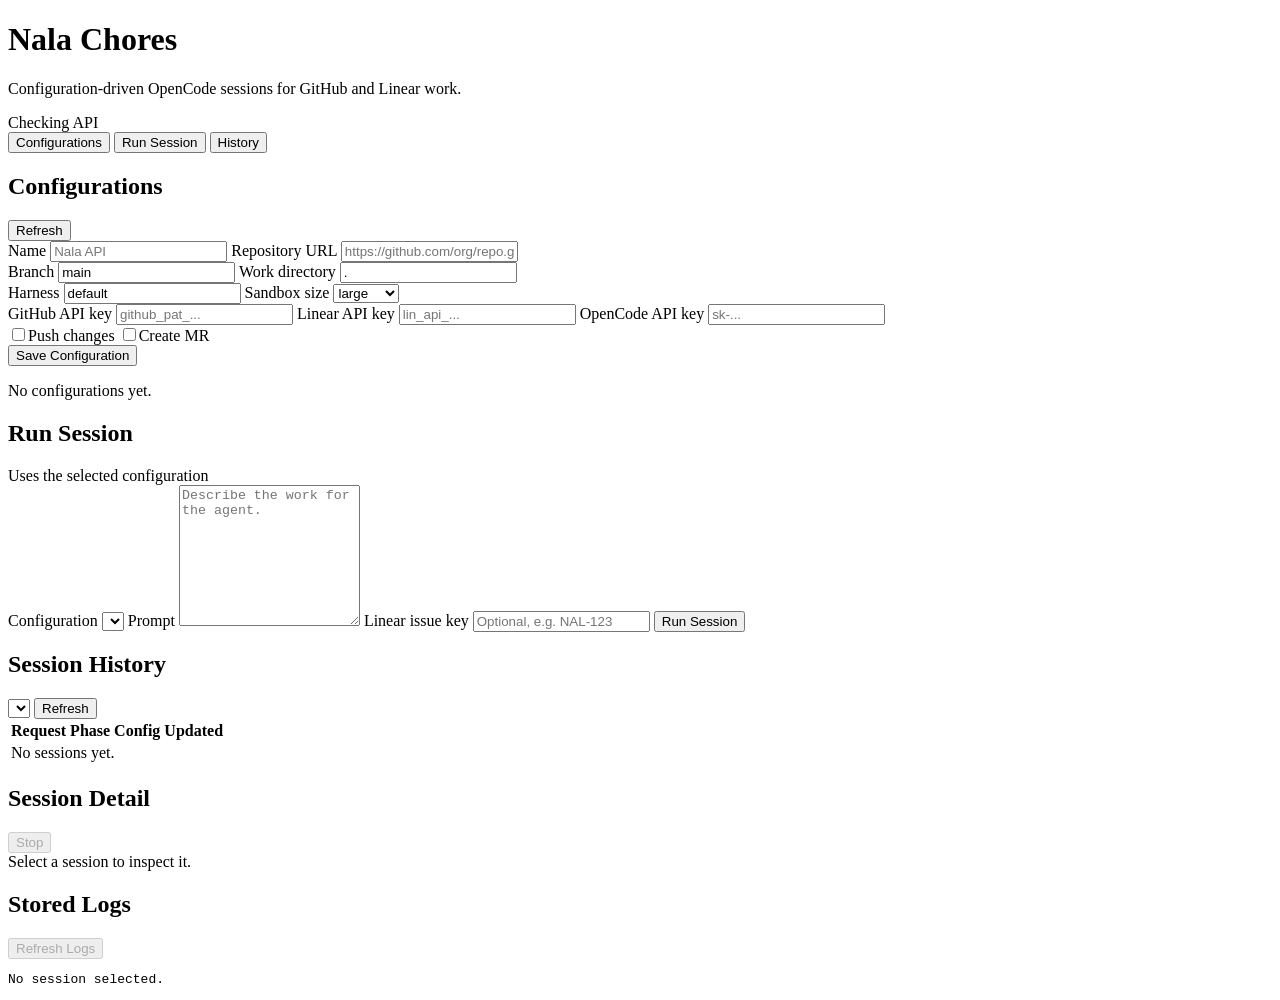
==== internal/api/web/index.html @ 8165f341 "Add configuration-based Linear runner UI" ====
<!doctype html>
<html lang="en">
  <head>
    <meta charset="utf-8" />
    <meta name="viewport" content="width=device-width, initial-scale=1" />
    <title>Nala Chores</title>
    <link rel="stylesheet" href="/styles.css" />
  </head>
  <body>
    <header class="topbar">
      <div>
        <h1>Nala Chores</h1>
        <p>Configuration-driven OpenCode sessions for GitHub and Linear work.</p>
      </div>
      <div class="status-pill" id="apiStatus">Checking API</div>
    </header>

    <main class="layout">
      <nav class="menu">
        <button class="menu-item active" data-view="configs" type="button">Configurations</button>
        <button class="menu-item" data-view="run" type="button">Run Session</button>
        <button class="menu-item" data-view="history" type="button">History</button>
      </nav>

      <section class="view active" id="configsView">
        <div class="panel">
          <div class="panel-header">
            <h2>Configurations</h2>
            <button class="secondary" id="refreshConfigs" type="button">Refresh</button>
          </div>
          <div class="split">
            <form id="configForm">
              <label>
                Name
                <input name="name" required placeholder="Nala API" autocomplete="off" />
              </label>
              <label>
                Repository URL
                <input name="repo_url" required placeholder="https://github.com/org/repo.git" autocomplete="off" />
              </label>
              <div class="field-grid">
                <label>
                  Branch
                  <input name="source_branch" value="main" autocomplete="off" />
                </label>
                <label>
                  Work directory
                  <input name="work_directory" value="." autocomplete="off" />
                </label>
              </div>
              <div class="field-grid">
                <label>
                  Harness
                  <input name="harness_name" value="default" autocomplete="off" />
                </label>
                <label>
                  Sandbox size
                  <select name="sandbox_size">
                    <option value="large">large</option>
                    <option value="xlarge">xlarge</option>
                    <option value="small">small</option>
                    <option value="2xlarge">2xlarge</option>
                  </select>
                </label>
              </div>
              <label>
                GitHub API key
                <input name="github_token" type="password" placeholder="github_pat_..." autocomplete="new-password" />
              </label>
              <label>
                Linear API key
                <input name="linear_api_key" type="password" placeholder="lin_api_..." autocomplete="new-password" />
              </label>
              <label>
                OpenCode API key
                <input name="opencode_api_key" type="password" placeholder="sk-..." autocomplete="new-password" />
              </label>
              <div class="toggles">
                <label class="check"><input type="checkbox" name="push_changes" /><span>Push changes</span></label>
                <label class="check"><input type="checkbox" name="create_mr" /><span>Create MR</span></label>
              </div>
              <button class="primary" type="submit">Save Configuration</button>
              <p class="form-message" id="configMessage"></p>
            </form>

            <div class="list" id="configList">
              <div class="empty">No configurations yet.</div>
            </div>
          </div>
        </div>
      </section>

      <section class="view" id="runView">
        <div class="panel run-panel">
          <div class="panel-header">
            <h2>Run Session</h2>
            <span>Uses the selected configuration</span>
          </div>
          <form id="sessionForm">
            <label>
              Configuration
              <select name="config_id" id="runConfigSelect" required></select>
            </label>
            <label>
              Prompt
              <textarea name="prompt" required rows="9" placeholder="Describe the work for the agent."></textarea>
            </label>
            <label>
              Linear issue key
              <input name="linear_issue_key" placeholder="Optional, e.g. NAL-123" autocomplete="off" />
            </label>
            <button class="primary" type="submit">Run Session</button>
            <p class="form-message" id="sessionMessage"></p>
          </form>
        </div>
      </section>

      <section class="view" id="historyView">
        <div class="panel">
          <div class="panel-header">
            <h2>Session History</h2>
            <div class="inline-actions">
              <select id="historyConfigSelect"></select>
              <button id="refreshHistory" class="secondary" type="button">Refresh</button>
            </div>
          </div>
          <div class="table-wrap">
            <table>
              <thead>
                <tr>
                  <th>Request</th>
                  <th>Phase</th>
                  <th>Config</th>
                  <th>Updated</th>
                  <th></th>
                </tr>
              </thead>
              <tbody id="runsBody">
                <tr><td colspan="5" class="empty">No sessions yet.</td></tr>
              </tbody>
            </table>
          </div>
        </div>

        <div class="panel detail-panel">
          <div class="panel-header">
            <h2>Session Detail</h2>
            <button id="stopRun" class="danger" type="button" disabled>Stop</button>
          </div>
          <div class="detail-grid" id="runDetail">
            <div class="empty">Select a session to inspect it.</div>
          </div>
        </div>

        <div class="panel logs-panel">
          <div class="panel-header">
            <h2>Stored Logs</h2>
            <button id="refreshLogs" class="secondary" type="button" disabled>Refresh Logs</button>
          </div>
          <pre id="logs">No session selected.</pre>
        </div>
      </section>
    </main>

    <script src="/app.js" defer></script>
  </body>
</html>
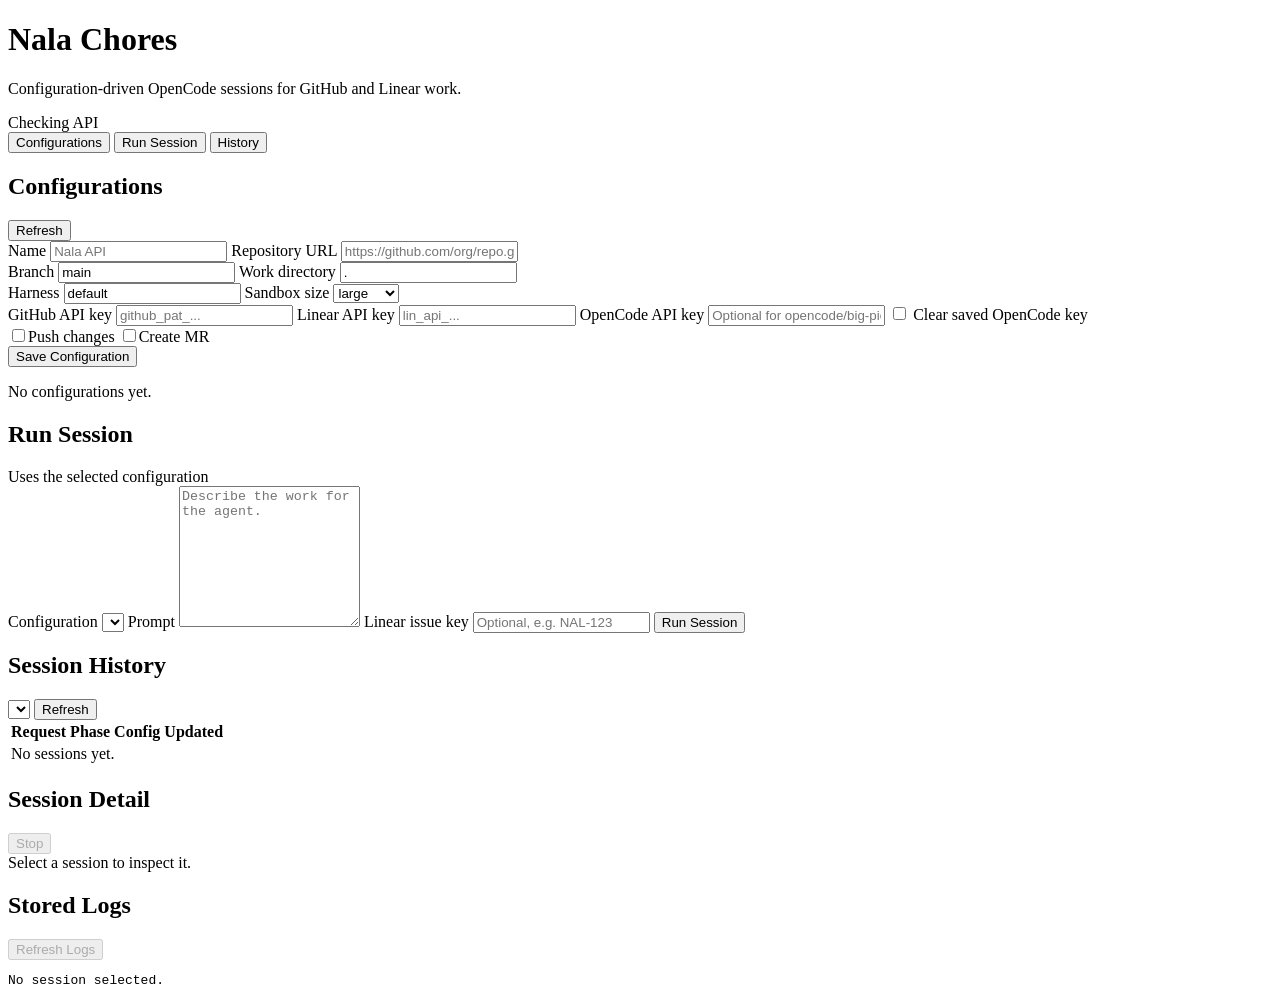
==== commit 3ac4949b: "Allow clearing saved OpenCode keys" ====
--- a/internal/api/web/index.html
+++ b/internal/api/web/index.html
@@ -73,7 +73,11 @@
               </label>
               <label>
                 OpenCode API key
-                <input name="opencode_api_key" type="password" placeholder="sk-..." autocomplete="new-password" />
+                <input name="opencode_api_key" type="password" placeholder="Optional for opencode/big-pickle" autocomplete="new-password" />
+              </label>
+              <label class="check">
+                <input type="checkbox" name="clear_opencode_api_key" />
+                <span>Clear saved OpenCode key</span>
               </label>
               <div class="toggles">
                 <label class="check"><input type="checkbox" name="push_changes" /><span>Push changes</span></label>
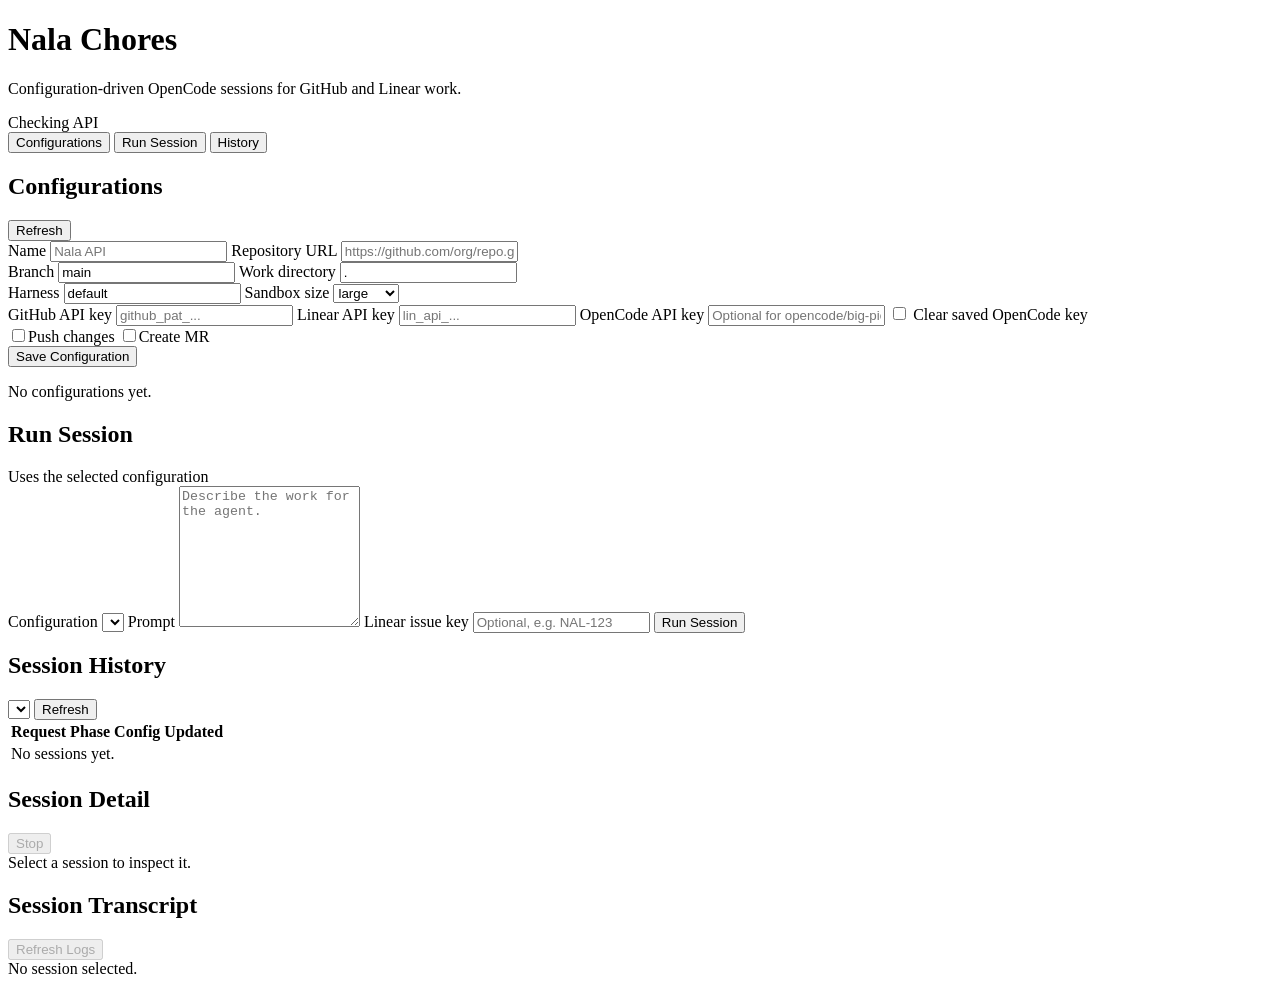
==== commit 3ee8ad84: "Render session logs as chat" ====
--- a/internal/api/web/index.html
+++ b/internal/api/web/index.html
@@ -158,10 +158,12 @@
 
         <div class="panel logs-panel">
           <div class="panel-header">
-            <h2>Stored Logs</h2>
+            <h2>Session Transcript</h2>
             <button id="refreshLogs" class="secondary" type="button" disabled>Refresh Logs</button>
           </div>
-          <pre id="logs">No session selected.</pre>
+          <div class="chat-log" id="logs">
+            <div class="empty">No session selected.</div>
+          </div>
         </div>
       </section>
     </main>
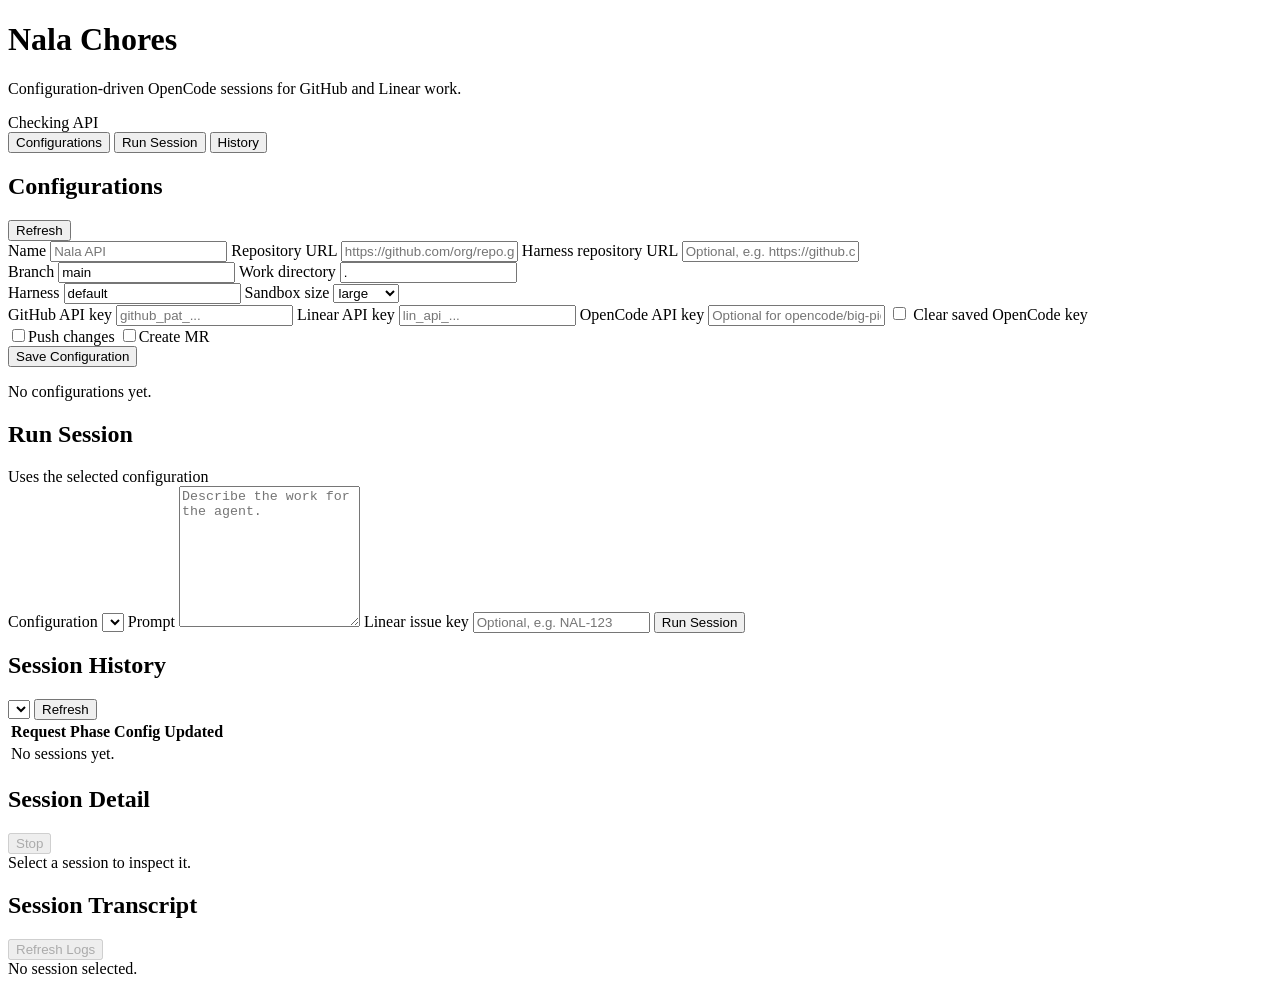
==== commit 7e04eb98: "Support external harness repositories" ====
--- a/internal/api/web/index.html
+++ b/internal/api/web/index.html
@@ -37,6 +37,10 @@
               <label>
                 Repository URL
                 <input name="repo_url" required placeholder="https://github.com/org/repo.git" autocomplete="off" />
+              </label>
+              <label>
+                Harness repository URL
+                <input name="harness_repo_url" placeholder="Optional, e.g. https://github.com/org/my-harnesses.git" autocomplete="off" />
               </label>
               <div class="field-grid">
                 <label>
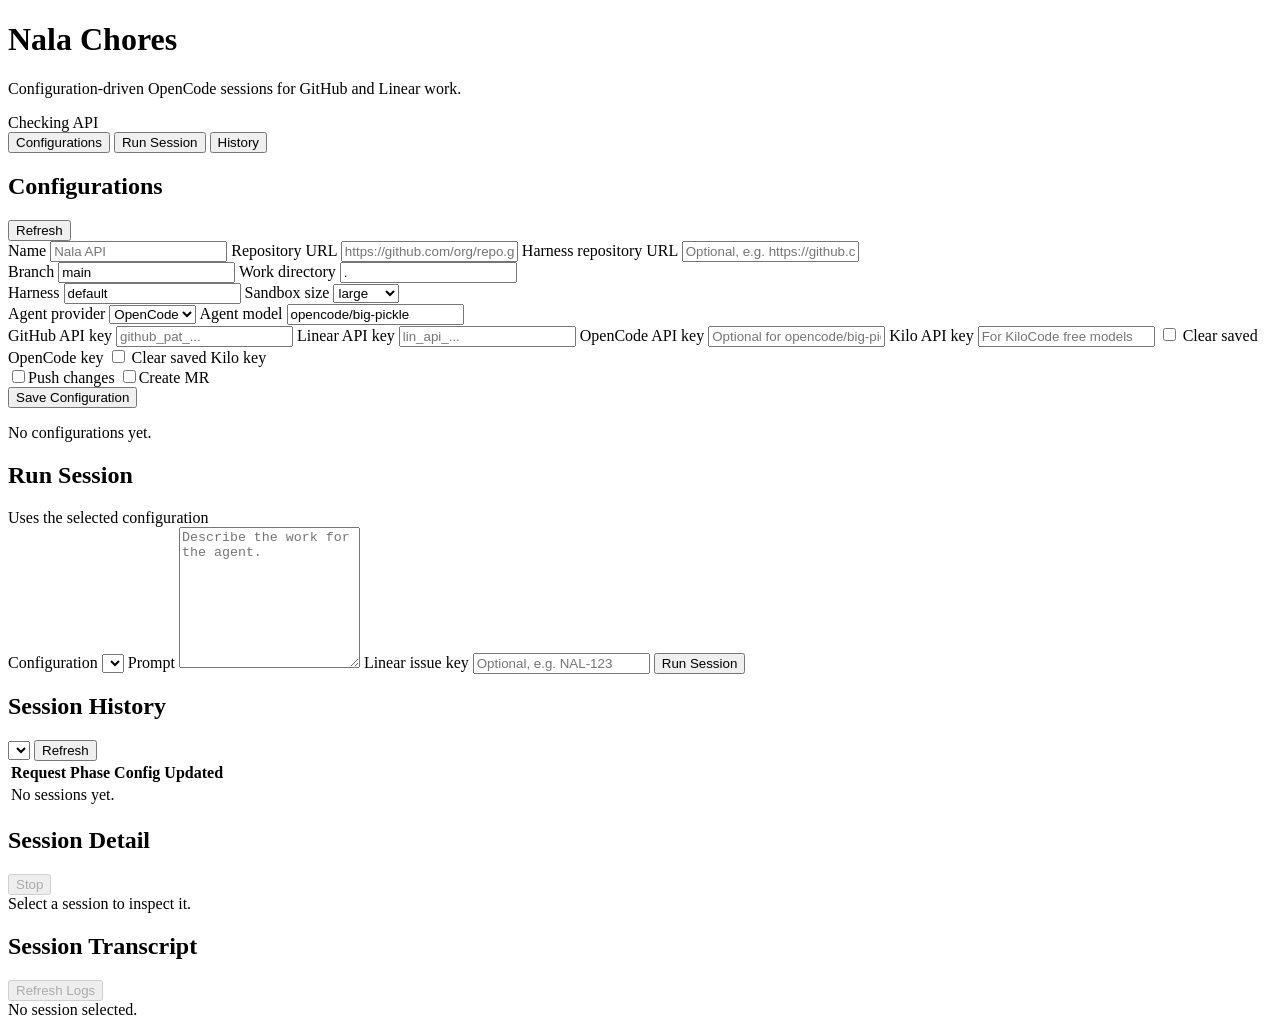
==== commit 8f9cdfae: "Add KiloCode runner support" ====
--- a/internal/api/web/index.html
+++ b/internal/api/web/index.html
@@ -67,6 +67,19 @@
                   </select>
                 </label>
               </div>
+              <div class="field-grid">
+                <label>
+                  Agent provider
+                  <select name="agent_provider">
+                    <option value="opencode">OpenCode</option>
+                    <option value="kilocode">KiloCode</option>
+                  </select>
+                </label>
+                <label>
+                  Agent model
+                  <input name="agent_model" value="opencode/big-pickle" autocomplete="off" />
+                </label>
+              </div>
               <label>
                 GitHub API key
                 <input name="github_token" type="password" placeholder="github_pat_..." autocomplete="new-password" />
@@ -79,9 +92,17 @@
                 OpenCode API key
                 <input name="opencode_api_key" type="password" placeholder="Optional for opencode/big-pickle" autocomplete="new-password" />
               </label>
+              <label>
+                Kilo API key
+                <input name="kilo_api_key" type="password" placeholder="For KiloCode free models" autocomplete="new-password" />
+              </label>
               <label class="check">
                 <input type="checkbox" name="clear_opencode_api_key" />
                 <span>Clear saved OpenCode key</span>
+              </label>
+              <label class="check">
+                <input type="checkbox" name="clear_kilo_api_key" />
+                <span>Clear saved Kilo key</span>
               </label>
               <div class="toggles">
                 <label class="check"><input type="checkbox" name="push_changes" /><span>Push changes</span></label>
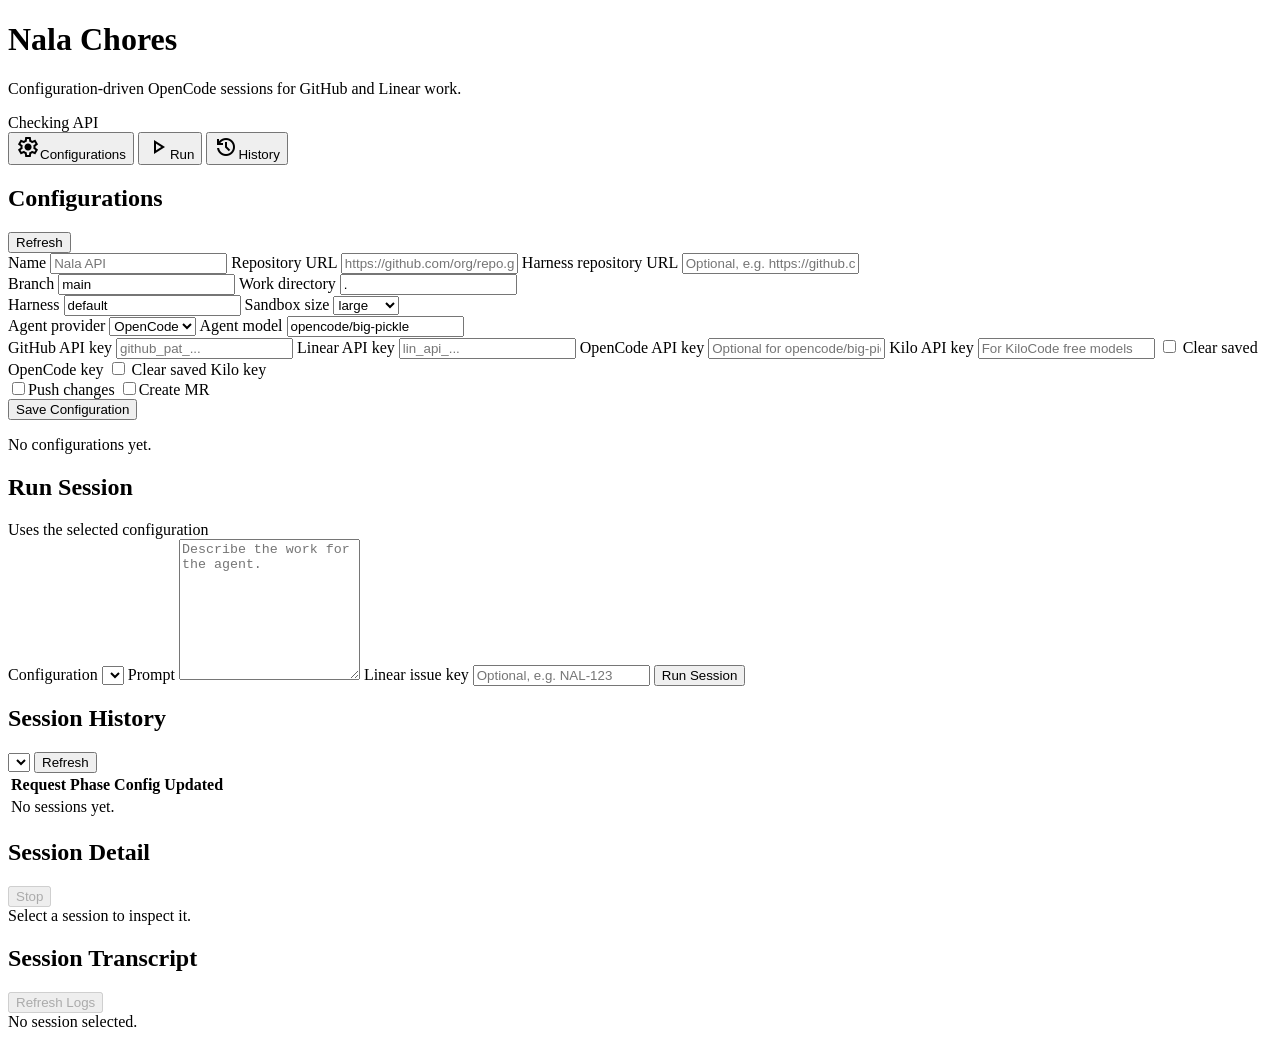
==== commit 5dbc4d56: "Use harness PR metadata and refresh UI design" ====
--- a/internal/api/web/index.html
+++ b/internal/api/web/index.html
@@ -4,6 +4,9 @@
     <meta charset="utf-8" />
     <meta name="viewport" content="width=device-width, initial-scale=1" />
     <title>Nala Chores</title>
+    <link rel="preconnect" href="https://fonts.googleapis.com" />
+    <link rel="preconnect" href="https://fonts.gstatic.com" crossorigin />
+    <link href="https://fonts.googleapis.com/css2?family=Geist:wght@400;600;700&family=Inter:wght@400;600;700&family=JetBrains+Mono:wght@400;500&family=Material+Symbols+Outlined:wght,FILL@100..700,0..1&display=swap" rel="stylesheet" />
     <link rel="stylesheet" href="/styles.css" />
   </head>
   <body>
@@ -17,9 +20,9 @@
 
     <main class="layout">
       <nav class="menu">
-        <button class="menu-item active" data-view="configs" type="button">Configurations</button>
-        <button class="menu-item" data-view="run" type="button">Run Session</button>
-        <button class="menu-item" data-view="history" type="button">History</button>
+        <button class="menu-item active" data-view="configs" type="button"><span class="material-symbols-outlined">settings</span><span>Configurations</span></button>
+        <button class="menu-item" data-view="run" type="button"><span class="material-symbols-outlined">play_arrow</span><span>Run</span></button>
+        <button class="menu-item" data-view="history" type="button"><span class="material-symbols-outlined">history</span><span>History</span></button>
       </nav>
 
       <section class="view active" id="configsView">
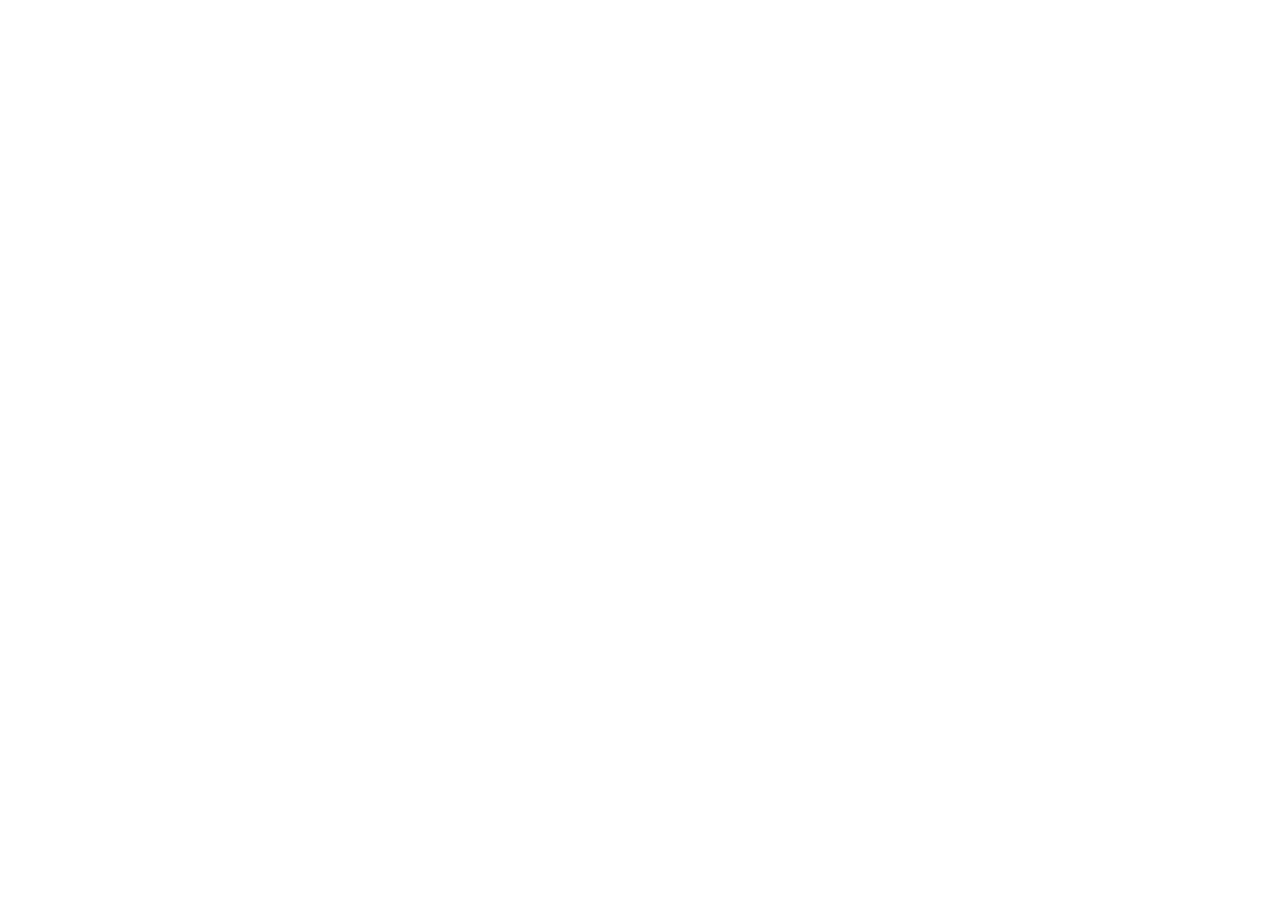
==== commit bdcdb50f: "Rewrite runner UI with React" ====
--- a/internal/api/web/index.html
+++ b/internal/api/web/index.html
@@ -6,196 +6,16 @@
     <title>Nala Chores</title>
     <link rel="preconnect" href="https://fonts.googleapis.com" />
     <link rel="preconnect" href="https://fonts.gstatic.com" crossorigin />
-    <link href="https://fonts.googleapis.com/css2?family=Geist:wght@400;600;700&family=Inter:wght@400;600;700&family=JetBrains+Mono:wght@400;500&family=Material+Symbols+Outlined:wght,FILL@100..700,0..1&display=swap" rel="stylesheet" />
+    <link
+      href="https://fonts.googleapis.com/css2?family=Geist:wght@500;600;700&family=Inter:wght@400;500;600;700&family=JetBrains+Mono:wght@400;500;600&family=Material+Symbols+Outlined:wght,FILL@100..700,0..1&display=swap"
+      rel="stylesheet"
+    />
     <link rel="stylesheet" href="/styles.css" />
   </head>
   <body>
-    <header class="topbar">
-      <div>
-        <h1>Nala Chores</h1>
-        <p>Configuration-driven OpenCode sessions for GitHub and Linear work.</p>
-      </div>
-      <div class="status-pill" id="apiStatus">Checking API</div>
-    </header>
-
-    <main class="layout">
-      <nav class="menu">
-        <button class="menu-item active" data-view="configs" type="button"><span class="material-symbols-outlined">settings</span><span>Configurations</span></button>
-        <button class="menu-item" data-view="run" type="button"><span class="material-symbols-outlined">play_arrow</span><span>Run</span></button>
-        <button class="menu-item" data-view="history" type="button"><span class="material-symbols-outlined">history</span><span>History</span></button>
-      </nav>
-
-      <section class="view active" id="configsView">
-        <div class="panel">
-          <div class="panel-header">
-            <h2>Configurations</h2>
-            <button class="secondary" id="refreshConfigs" type="button">Refresh</button>
-          </div>
-          <div class="split">
-            <form id="configForm">
-              <label>
-                Name
-                <input name="name" required placeholder="Nala API" autocomplete="off" />
-              </label>
-              <label>
-                Repository URL
-                <input name="repo_url" required placeholder="https://github.com/org/repo.git" autocomplete="off" />
-              </label>
-              <label>
-                Harness repository URL
-                <input name="harness_repo_url" placeholder="Optional, e.g. https://github.com/org/my-harnesses.git" autocomplete="off" />
-              </label>
-              <div class="field-grid">
-                <label>
-                  Branch
-                  <input name="source_branch" value="main" autocomplete="off" />
-                </label>
-                <label>
-                  Work directory
-                  <input name="work_directory" value="." autocomplete="off" />
-                </label>
-              </div>
-              <div class="field-grid">
-                <label>
-                  Harness
-                  <input name="harness_name" value="default" autocomplete="off" />
-                </label>
-                <label>
-                  Sandbox size
-                  <select name="sandbox_size">
-                    <option value="large">large</option>
-                    <option value="xlarge">xlarge</option>
-                    <option value="small">small</option>
-                    <option value="2xlarge">2xlarge</option>
-                  </select>
-                </label>
-              </div>
-              <div class="field-grid">
-                <label>
-                  Agent provider
-                  <select name="agent_provider">
-                    <option value="opencode">OpenCode</option>
-                    <option value="kilocode">KiloCode</option>
-                  </select>
-                </label>
-                <label>
-                  Agent model
-                  <input name="agent_model" value="opencode/big-pickle" autocomplete="off" />
-                </label>
-              </div>
-              <label>
-                GitHub API key
-                <input name="github_token" type="password" placeholder="github_pat_..." autocomplete="new-password" />
-              </label>
-              <label>
-                Linear API key
-                <input name="linear_api_key" type="password" placeholder="lin_api_..." autocomplete="new-password" />
-              </label>
-              <label>
-                OpenCode API key
-                <input name="opencode_api_key" type="password" placeholder="Optional for opencode/big-pickle" autocomplete="new-password" />
-              </label>
-              <label>
-                Kilo API key
-                <input name="kilo_api_key" type="password" placeholder="For KiloCode free models" autocomplete="new-password" />
-              </label>
-              <label class="check">
-                <input type="checkbox" name="clear_opencode_api_key" />
-                <span>Clear saved OpenCode key</span>
-              </label>
-              <label class="check">
-                <input type="checkbox" name="clear_kilo_api_key" />
-                <span>Clear saved Kilo key</span>
-              </label>
-              <div class="toggles">
-                <label class="check"><input type="checkbox" name="push_changes" /><span>Push changes</span></label>
-                <label class="check"><input type="checkbox" name="create_mr" /><span>Create MR</span></label>
-              </div>
-              <button class="primary" type="submit">Save Configuration</button>
-              <p class="form-message" id="configMessage"></p>
-            </form>
-
-            <div class="list" id="configList">
-              <div class="empty">No configurations yet.</div>
-            </div>
-          </div>
-        </div>
-      </section>
-
-      <section class="view" id="runView">
-        <div class="panel run-panel">
-          <div class="panel-header">
-            <h2>Run Session</h2>
-            <span>Uses the selected configuration</span>
-          </div>
-          <form id="sessionForm">
-            <label>
-              Configuration
-              <select name="config_id" id="runConfigSelect" required></select>
-            </label>
-            <label>
-              Prompt
-              <textarea name="prompt" required rows="9" placeholder="Describe the work for the agent."></textarea>
-            </label>
-            <label>
-              Linear issue key
-              <input name="linear_issue_key" placeholder="Optional, e.g. NAL-123" autocomplete="off" />
-            </label>
-            <button class="primary" type="submit">Run Session</button>
-            <p class="form-message" id="sessionMessage"></p>
-          </form>
-        </div>
-      </section>
-
-      <section class="view" id="historyView">
-        <div class="panel">
-          <div class="panel-header">
-            <h2>Session History</h2>
-            <div class="inline-actions">
-              <select id="historyConfigSelect"></select>
-              <button id="refreshHistory" class="secondary" type="button">Refresh</button>
-            </div>
-          </div>
-          <div class="table-wrap">
-            <table>
-              <thead>
-                <tr>
-                  <th>Request</th>
-                  <th>Phase</th>
-                  <th>Config</th>
-                  <th>Updated</th>
-                  <th></th>
-                </tr>
-              </thead>
-              <tbody id="runsBody">
-                <tr><td colspan="5" class="empty">No sessions yet.</td></tr>
-              </tbody>
-            </table>
-          </div>
-        </div>
-
-        <div class="panel detail-panel">
-          <div class="panel-header">
-            <h2>Session Detail</h2>
-            <button id="stopRun" class="danger" type="button" disabled>Stop</button>
-          </div>
-          <div class="detail-grid" id="runDetail">
-            <div class="empty">Select a session to inspect it.</div>
-          </div>
-        </div>
-
-        <div class="panel logs-panel">
-          <div class="panel-header">
-            <h2>Session Transcript</h2>
-            <button id="refreshLogs" class="secondary" type="button" disabled>Refresh Logs</button>
-          </div>
-          <div class="chat-log" id="logs">
-            <div class="empty">No session selected.</div>
-          </div>
-        </div>
-      </section>
-    </main>
-
+    <div id="root"></div>
+    <script crossorigin src="https://unpkg.com/react@18/umd/react.production.min.js"></script>
+    <script crossorigin src="https://unpkg.com/react-dom@18/umd/react-dom.production.min.js"></script>
     <script src="/app.js" defer></script>
   </body>
 </html>
